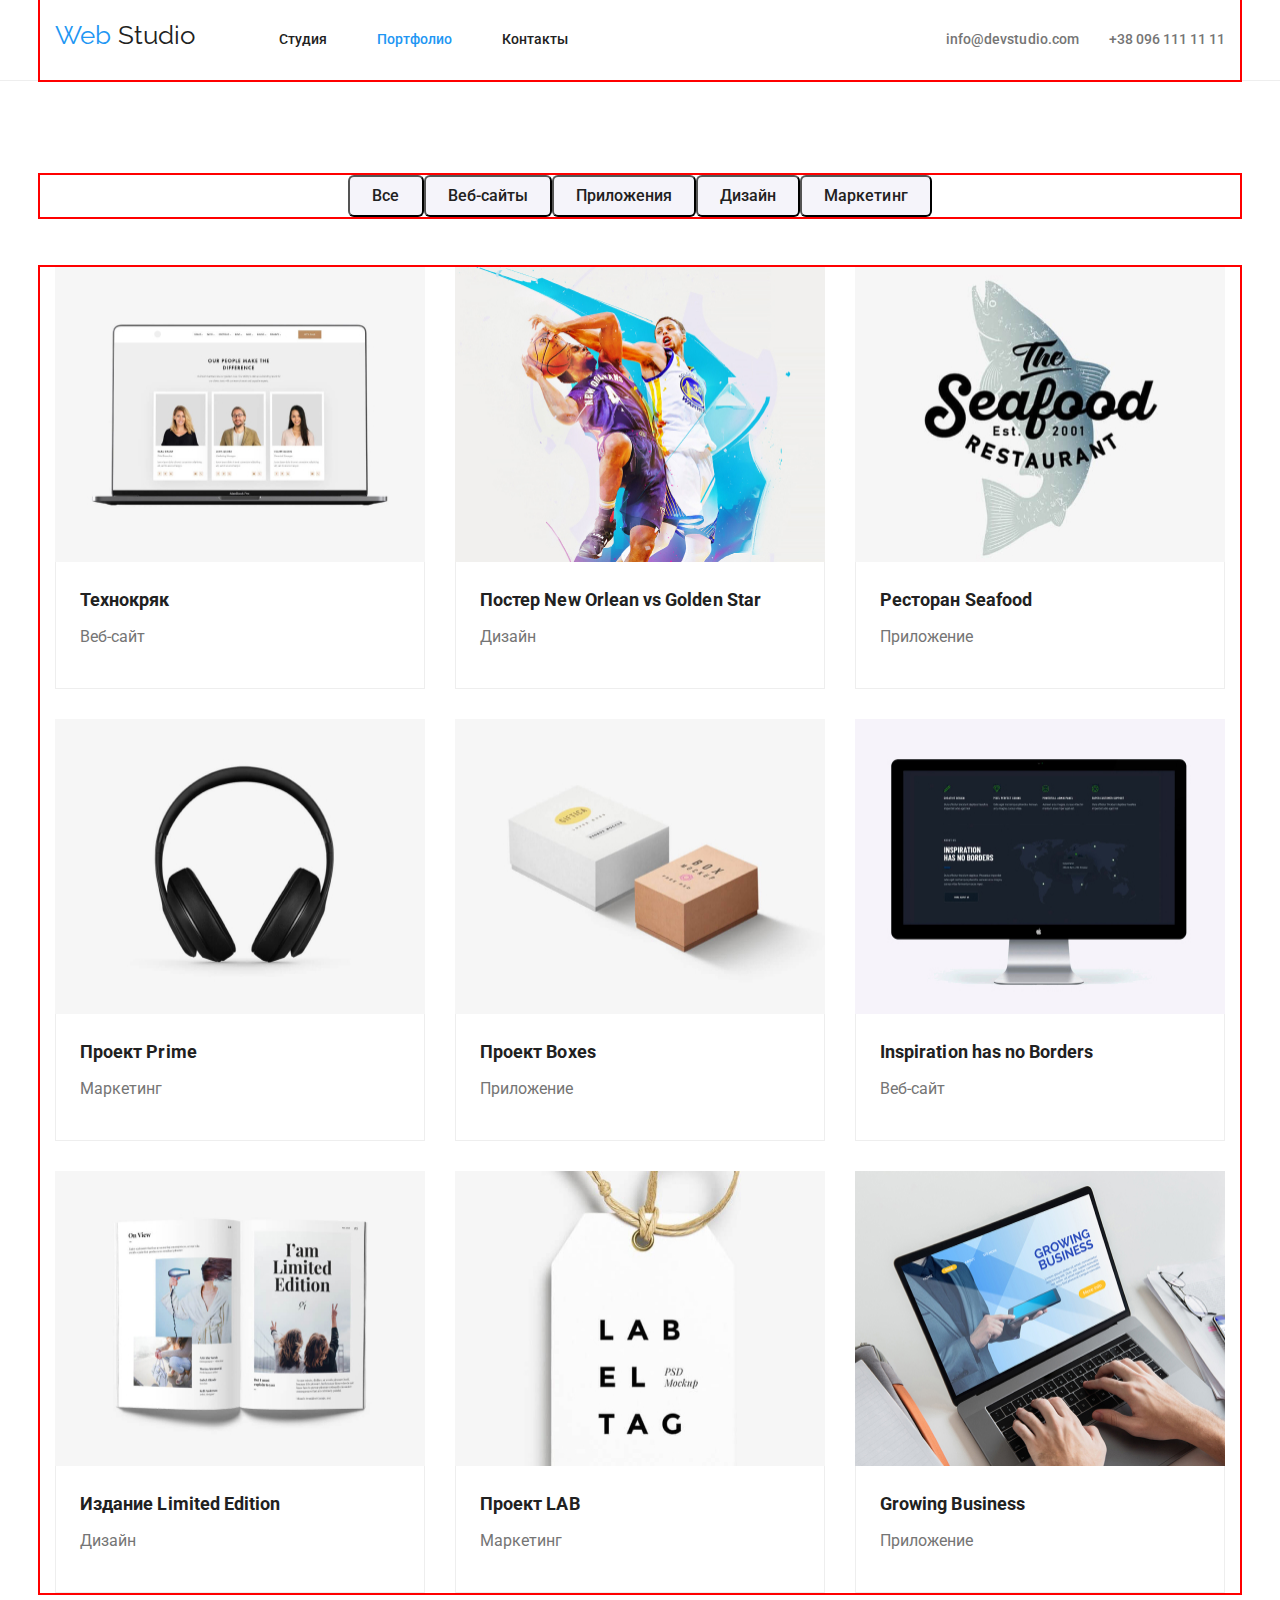
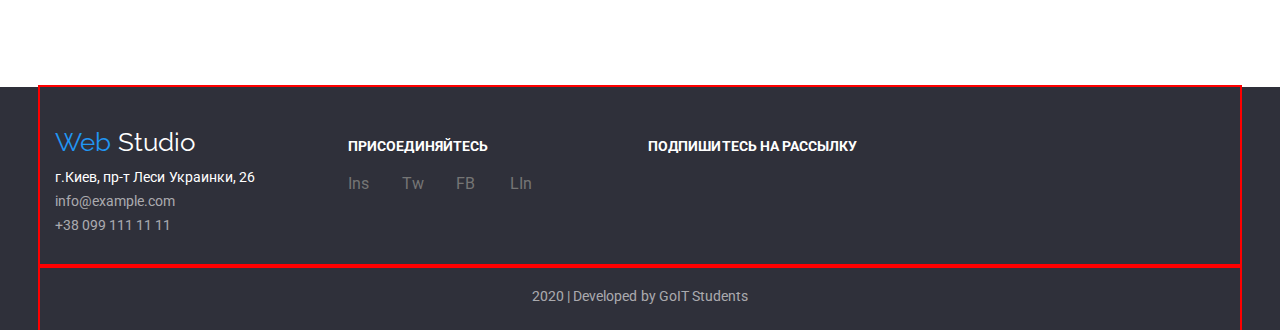
==== portfolio.html @ 6646536b "Adds initial html/css files" ====
<!DOCTYPE html>
<html lang="en">
  <head>
    <meta charset="UTF-8" />
    <meta name="viewport" content="width=device-width, initial-scale=1.0" />
    <title>Portfolio</title>
    <link
      href="https://fonts.googleapis.com/css2?family=Raleway:wght@700&family=Roboto:wght@400;500;700;900&display=swap"
      rel="stylesheet"
    />
    <link
      rel="stylesheet"
      href="https://cdnjs.cloudflare.com/ajax/libs/modern-normalize/0.6.0/modern-normalize.min.css"
    />
    <link rel="stylesheet" href="./css/styles.css" />
  </head>

  <body>
    <!-- Header -->
    <header class="header-border">
      <div class="container portfolio-header">
        <nav class="nav-logo">
          <a href="./index.html" class="logo"
            ><span class="logo-web">Web</span> Studio</a
          >

          <ul class="site-nav list">
            <li class="item"><a href="./index.html" class="link">Студия</a></li>
            <li class="item"><a href="#" class="link current">Портфолио</a></li>
            <li class="item"><a href="#" class="link">Контакты</a></li>
          </ul>
        </nav>

        <ul class="contacts-nav list">
          <li class="item">
            <a href="mailto:info@devstudio.com" class="link"
              >info@devstudio.com</a
            >
          </li>
          <li class="item">
            <a href="tel:+380961111111" class="link">+38 096 111 11 11</a>
          </li>
        </ul>
      </div>
    </header>

    <main class="main-portfolio">
      <!--<h1>Portfolio Page Content</h1>-->
      <section>
        <!--<h2>Services</h2>-->
        <section class="section buttons">
          <div class="container">
            <ul class="list buttons-flex">
              <li><button type="button" class="button">Все</button></li>
              <li><button type="button" class="button">Веб-сайты</button></li>
              <li><button type="button" class="button">Приложения</button></li>
              <li><button type="button" class="button">Дизайн</button></li>
              <li><button type="button" class="button">Маркетинг</button></li>
            </ul>
          </div>
        </section>

        <!--<h2>Projects</h2>-->
        <section class="section ad-projects">
          <div class="container">
            <ul class="projects list">
              <li class="item">
                <a href="#" class="link">
                  <img
                    class="project-image"
                    src="./img/portfolio/project1.jpg"
                    alt="Проект1"
                    width="370"
                    height="295"
                  />
                  <div class="projects-info">
                    <h3 class="title">Технокряк</h3>
                    <p class="area">Веб-сайт</p>
                  </div>
                  <!--<p class="description">
                    Технокряк это современная площадка распространения
                    коронавируса. Компании используют эту платформу для цифрового
                    шпионажа и атак на защищённые сервера конкурентов.
                  </p>-->
                </a>
              </li>
              <li class="item">
                <a href="#" class="link">
                  <img
                    class="project-image"
                    src="./img/portfolio/project2.jpg"
                    alt="Проект2"
                    width="370"
                    height="295"
                  />
                  <div class="projects-info">
                    <h3 class="title">Постер New Orlean vs Golden Star</h3>
                    <p class="area">Дизайн</p>
                  </div>
                  <!--<p class="description">
                    Технокряк это современная площадка распространения
                    коронавируса. Компании используют эту платформу для цифрового
                    шпионажа и атак на защищённые сервера конкурентов.
                  </p>-->
                </a>
              </li>
              <li class="item">
                <a href="#" class="link">
                  <img
                    class="project-image"
                    src="./img/portfolio/project3.jpg"
                    alt="Проект3"
                    width="370"
                    height="295"
                  />
                  <div class="projects-info">
                    <h3 class="title">Ресторан Seafood</h3>
                    <p class="area">Приложение</p>
                  </div>
                  <!--<p class="description">
                    Технокряк это современная площадка распространения
                    коронавируса. Компании используют эту платформу для цифрового
                    шпионажа и атак на защищённые сервера конкурентов.
                  </p>-->
                </a>
              </li>
              <li class="item">
                <a href="#" class="link">
                  <img
                    class="project-image"
                    src="./img/portfolio/project4.jpg"
                    alt="Проект4"
                    width="370"
                    height="295"
                  />
                  <div class="projects-info">
                    <h3 class="title">Проект Prime</h3>
                    <p class="area">Маркетинг</p>
                  </div>
                  <!--<p class="description">
                    Технокряк это современная площадка распространения
                    коронавируса. Компании используют эту платформу для цифрового
                    шпионажа и атак на защищённые сервера конкурентов.
                  </p>-->
                </a>
              </li>
              <li class="item">
                <a href="#" class="link">
                  <img
                    class="project-image"
                    src="./img/portfolio/project5.jpg"
                    alt="Проект5"
                    width="370"
                    height="295"
                  />
                  <div class="projects-info">
                    <h3 class="title">Проект Boxes</h3>
                    <p class="area">Приложение</p>
                  </div>
                  <!--<p class="description">
                    Технокряк это современная площадка распространения
                    коронавируса. Компании используют эту платформу для цифрового
                    шпионажа и атак на защищённые сервера конкурентов.
                  </p>-->
                </a>
              </li>
              <li class="item">
                <a href="#" class="link">
                  <img
                    class="project-image"
                    src="./img/portfolio/project6.jpg"
                    alt="Проект6"
                    width="370"
                    height="295"
                  />
                  <div class="projects-info">
                    <h3 class="title">Inspiration has no Borders</h3>
                    <p class="area">Веб-сайт</p>
                  </div>
                  <!--<p class="description">
                    Технокряк это современная площадка распространения
                    коронавируса. Компании используют эту платформу для цифрового
                    шпионажа и атак на защищённые сервера конкурентов.
                  </p>-->
                </a>
              </li>
              <li class="item">
                <a href="#" class="link">
                  <img
                    class="project-image"
                    src="./img/portfolio/project7.jpg"
                    alt="Проект7"
                    width="370"
                    height="295"
                  />
                  <div class="projects-info">
                    <h3 class="title">Издание Limited Edition</h3>
                    <p class="area">Дизайн</p>
                  </div>
                  <!--<p class="description">
                    Технокряк это современная площадка распространения
                    коронавируса. Компании используют эту платформу для цифрового
                    шпионажа и атак на защищённые сервера конкурентов.
                  </p>-->
                </a>
              </li>
              <li class="item">
                <a href="#" class="link">
                  <img
                    class="project-image"
                    src="./img/portfolio/project8.jpg"
                    alt="Проект8"
                    width="370"
                    height="295"
                  />
                  <div class="projects-info">
                    <h3 class="title">Проект LAB</h3>
                    <p class="area">Маркетинг</p>
                  </div>
                  <!--<p class="description">
                    Технокряк это современная площадка распространения
                    коронавируса. Компании используют эту платформу для цифрового
                    шпионажа и атак на защищённые сервера конкурентов.
                  </p>-->
                </a>
              </li>
              <li class="item">
                <a href="#" class="link">
                  <img
                    class="project-image"
                    src="./img/portfolio/project9.jpg"
                    alt="Проект9"
                    width="370"
                    height="295"
                  />
                  <div class="projects-info">
                    <h3 class="title">Growing Business</h3>
                    <p class="area">Приложение</p>
                  </div>
                  <!--<p class="description">
                    Технокряк это современная площадка распространения
                    коронавируса. Компании используют эту платформу для цифрового
                    шпионажа и атак на защищённые сервера конкурентов.
                  </p>-->
                </a>
              </li>
            </ul>
          </div>
        </section>
      </section>
    </main>

    <!-- Footer -->
    <footer>
      <div class="container footer">
        <div class="footer-blocks">
          <div>
            <div class="footer-logo">
              <a href="./index.html" class="logo">
                <span class="logo-web">Web</span>
                <span class="logo-studio">Studio</span>
              </a>
            </div>
            <address>
              <span class="footer-text">г.Киев, пр-т Леси Украинки, 26</span>
              <br />
              <a href="mailto:info@example.com" class="footer-links"
                >info@example.com</a
              ><br />
              <a href="tel:+380991111111" class="footer-links"
                >+38 099 111 11 11</a
              >
            </address>
          </div>

          <div class="join">
            <h4 class="footer-sign join-margin">Присоединяйтесь</h4>
            <ul class="network list footer-network">
              <li>
                <a href="#" aria-label="Ссылка на Instagram" class="link"
                  >Ins</a
                >
              </li>
              <li>
                <a href="#" aria-label="Ссылка на Twitter" class="link">Tw</a>
              </li>
              <li>
                <a href="#" aria-label="Ссылка на Facebook" class="link">FB</a>
              </li>
              <li>
                <a href="#" aria-label="Ссылка на LinkedIn" class="link">LIn</a>
              </li>
            </ul>
          </div>

          <div>
            <h4 class="footer-sign sign-margin">Подпишитесь на рассылку</h4>
          </div>
        </div>
      </div>
      <p <span class="footer-copyright container">
        2020 | Developed by GoIT Students
      </p>
    </footer>
  </body>
</html>
---- css/styles.css ----
:root {
  --primary-text-color: #757575;
  --title-text-color: #212121;
  --accent-color: #2196f3;
  --background-accent-color: #2196f3;
  --white-text-color: #ffffff;
  --primary-background-color: #ffffff;
  --secondary-background-color: #f5f4fa;
  --border-color: #eeeeee;
}

body {
  background-color: var(--primary-background-color);
  color: var(--primary-text-color);

  font-family: Roboto, sans-serif;
}

.container {
  width: 1200px;
  padding-right: 15px;
  padding-left: 15px;
  margin-left: auto;
  margin-right: auto;
  outline: 2px solid red;
}

/*Logo*/

.logo {
  color: var(--title-text-color);

  font-family: Raleway, sans-serif;
  font-size: 26px;
  line-height: 1.2;
  /* identical to box height */
  letter-spacing: 0.03px;
  text-decoration: none;
}

/*Navigation*/

.logo-web,
.contacts-nav .link:hover,
.contacts-nav .link:focus,
.site-nav .link:hover,
.site-nav .link:focus,
.site-nav .link.current {
  color: var(--accent-color);
}

.site-nav .link,
.contacts-nav .link {
  display: block;

  padding-top: 32px;
  padding-bottom: 32px;
  color: var(--title-text-color);

  font-weight: 500;
  font-size: 14px;
  line-height: 1.14;
  letter-spacing: 0.02px;
  text-decoration: none;
}

.site-nav .item + .item {
  margin-left: 50px;
}

.contacts-nav .item + .item {
  margin-left: 30px;
}

.contacts-nav .link {
  color: var(--primary-text-color);
}

.contacts-nav {
  margin-left: auto;
}

.logo {
  margin-right: 84px;
}

/*.portfolio-header {
  margin-bottom: 93px;
}*/

.header-border {
  border-bottom: 1px solid var(--border-color);
}

.main-portfolio {
  padding-top: 94px;
  padding-bottom: 94px;
}

.site-nav,
.contacts-nav,
.header,
.nav-logo,
.portfolio-header,
.features .list,
.team,
.clients-flex,
.services-list,
.network-flex,
.projects,
.network,
.footer-blocks,
.buttons-flex {
  display: flex;
}

.nav-logo {
  align-items: baseline;
}

/*Hero*/

.hero-title {
  font-weight: 900;
  font-size: 44px;
  line-height: 1.36;
  text-align: center;
  letter-spacing: 0.06px;
  text-transform: uppercase;

  margin-top: 0;
  margin-bottom: 30px;
}

.hero {
  text-align: center;
  padding-top: 200px;
  padding-bottom: 200px;
}

/*Networks*/

.network .link {
  color: var(--primary-text-color);
  text-decoration: none;
}
.network .link:hover {
  color: var(--accent-color);
}

/*Sections*/

.section-title {
  margin-top: 0;
  margin-bottom: 50px;
  color: var(--title-text-color);

  font-weight: 700;
  font-size: 36px;
  line-height: 1.16;
  text-align: center;
  letter-spacing: 0.03px;
}

.features
/*.ad-projects*/ {
  margin-top: 94px;
}

.clients,
.services,
.ad-team {
  padding-bottom: 94px;
  padding-top: 94px;
}

.ad-team {
  background-color: var(--secondary-background-color);
}

/*Lists*/

.list {
  list-style: none;
  padding-left: 0;
  margin-top: 0;
  margin-bottom: 0;
}

/*Features*/

.features .list {
  /*display: flex;*/
}

.features li {
  width: 270px;
  margin-left: 0;
  margin-bottom: 0;
}

.features li:not(:last-child),
.services-list li:not(:last-child),
.team li:not(:last-child),
.clients-flex li:not(:last-child) {
  margin-right: 30px;
}

.features .title,
.service-title {
  margin-top: 0;
  color: var(--title-text-color);

  font-weight: 700;
  font-size: 14px;
  line-height: 1.14;
  letter-spacing: 0.03px;
  text-transform: uppercase;
}

.features .title {
  margin-bottom: 10px;
}

.service-title {
  margin-bottom: 0;
}

.features .text {
  margin-top: 0;
  margin-bottom: 0;
  font-size: 14px;
  line-height: 1.71;
  letter-spacing: 0.03px;
}

.team .title {
  margin-bottom: 10px;
  margin-top: 30px;
  color: var(--title-text-color);
  text-align: center;

  font-weight: 500;
  font-size: 16px;
  line-height: 1.2;
  letter-spacing: 0.03px;
}

.team .profession {
  text-align: center;
  margin-top: 0;
  margin-bottom: 16px;
  font-size: 16px;
  line-height: 1.18;
  letter-spacing: 0.03px;
}

.projects .title {
  margin-top: 0;
  margin-bottom: 4px;
  color: var(--title-text-color);

  font-weight: 700;
  font-size: 18px;
  line-height: 2;
  letter-spacing: 0.06px;
}

.projects .area {
  margin-top: 0;
  color: var(--primary-text-color);

  font-size: 16px;
  line-height: 1.87;
  letter-spacing: 0.03px;
}

.projects .description {
  font-size: 18px;
  line-height: 1.56;
  letter-spacing: 0.03px;
}

.projects .link {
  text-decoration: none;
}

/*Services*/

.services-list li {
  width: 370px;
}

/*Team*/

/*.team,
.clients-flex,
.services-list,
.network-flex {
  display: flex;
}*/

.network-flex li {
  width: 44px;
}

.network-flex {
  width: 206px;
  margin-left: 32px;
  margin-right: 32px;
  margin-bottom: 24px;
}

.network-flex li:not(:last-child) {
  margin-right: 10px;
}

.clients-flex li {
  width: 170px;
}

/*Projects*/

.projects {
  display: flex;
  justify-content: space-between;
  flex-wrap: wrap;
}

.projects .item {
  width: 370px;
  /*margin-right: 30px;*/
  margin-left: 0;
  margin-bottom: 30px;
}

.projects .item:nth-child(3n) {
  margin-right: 0;
}

.projects .item:nth-last-child(-n + 3) {
  margin-bottom: 0;
}

.projects-info {
  width: 370px;
  padding-left: 24px;
  padding-right: 24px;
  padding-bottom: 20px;
  padding-top: 20px;
  border-right: 1px solid var(--border-color);
  border-left: 1px solid var(--border-color);
  border-bottom: 1px solid var(--border-color);
}

.project-image {
  display: block;
}

/* Buttons*/

.main-button {
  color: var(--white-text-color);
  background-color: var(--background-accent-color);

  font-weight: 700;
  font-size: 16px;
  line-height: 1.87;
  letter-spacing: 0.06px;
  border-radius: 6px;
  padding: 10px 34px;
  min-width: 200px;
}

.button {
  color: var(--title-text-color);
  background-color: var(--secondary-background-color);
  font-family: inherit;

  font-weight: 500;
  font-size: 16px;
  line-height: 1.62;
  letter-spacing: 0.03px;
  border-radius: 6px;
  padding: 6px 22px;
  min-width: 73px;
}

.button:hover {
  color: var(--white-text-color);
  background-color: var(--accent-color);
}

.buttons-flex {
  /*display: flex;*/
  justify-content: center;
}

.buttons {
  margin-bottom: 50px;
}

/*Footer*/

footer {
  background-color: #2f303a;
}

.footer-blocks {
  /*display: flex;*/
  align-items: baseline;
}

.footer-links,
.footer-text,
.footer-copyright {
  font-size: 14px;
  line-height: 1.71;
  letter-spacing: 0.03px;
}

.footer-links,
.footer-text {
  font-style: normal;
  margin-bottom: 9px;
}

.footer-links,
.footer-copyright {
  color: rgba(255, 255, 255, 0.6);
  text-decoration: none;
}

.footer-text,
.logo-studio,
.footer-sign {
  color: var(--white-text-color);
}

.footer-sign {
  margin-top: 0;
  margin-bottom: 0;
  font-size: 14px;
  line-height: 1.14;
  letter-spacing: 0.03px;
  text-transform: uppercase;
}

.footer {
  padding-top: 40px;
  padding-bottom: 28px;
}

.footer-copyright {
  margin-top: 0;
  margin-bottom: 0;
  padding-top: 18px;
  padding-bottom: 21px;
  border-top: 1px solid rgba(255, 255, 255, 0.1);
  text-align: center;
}

.join-margin {
  margin-left: 69px;
  margin-bottom: 20px;
}

.sign-margin {
  margin-left: 94px;
}

.footer-logo {
  margin-bottom: 8px;
}

.footer-network {
  /*display: flex;*/
  width: 206px;
  margin-left: 69px;
}

.footer-network li:not(:last-child) {
  margin-right: 10px;
}

.footer-network li {
  width: 44px;
}
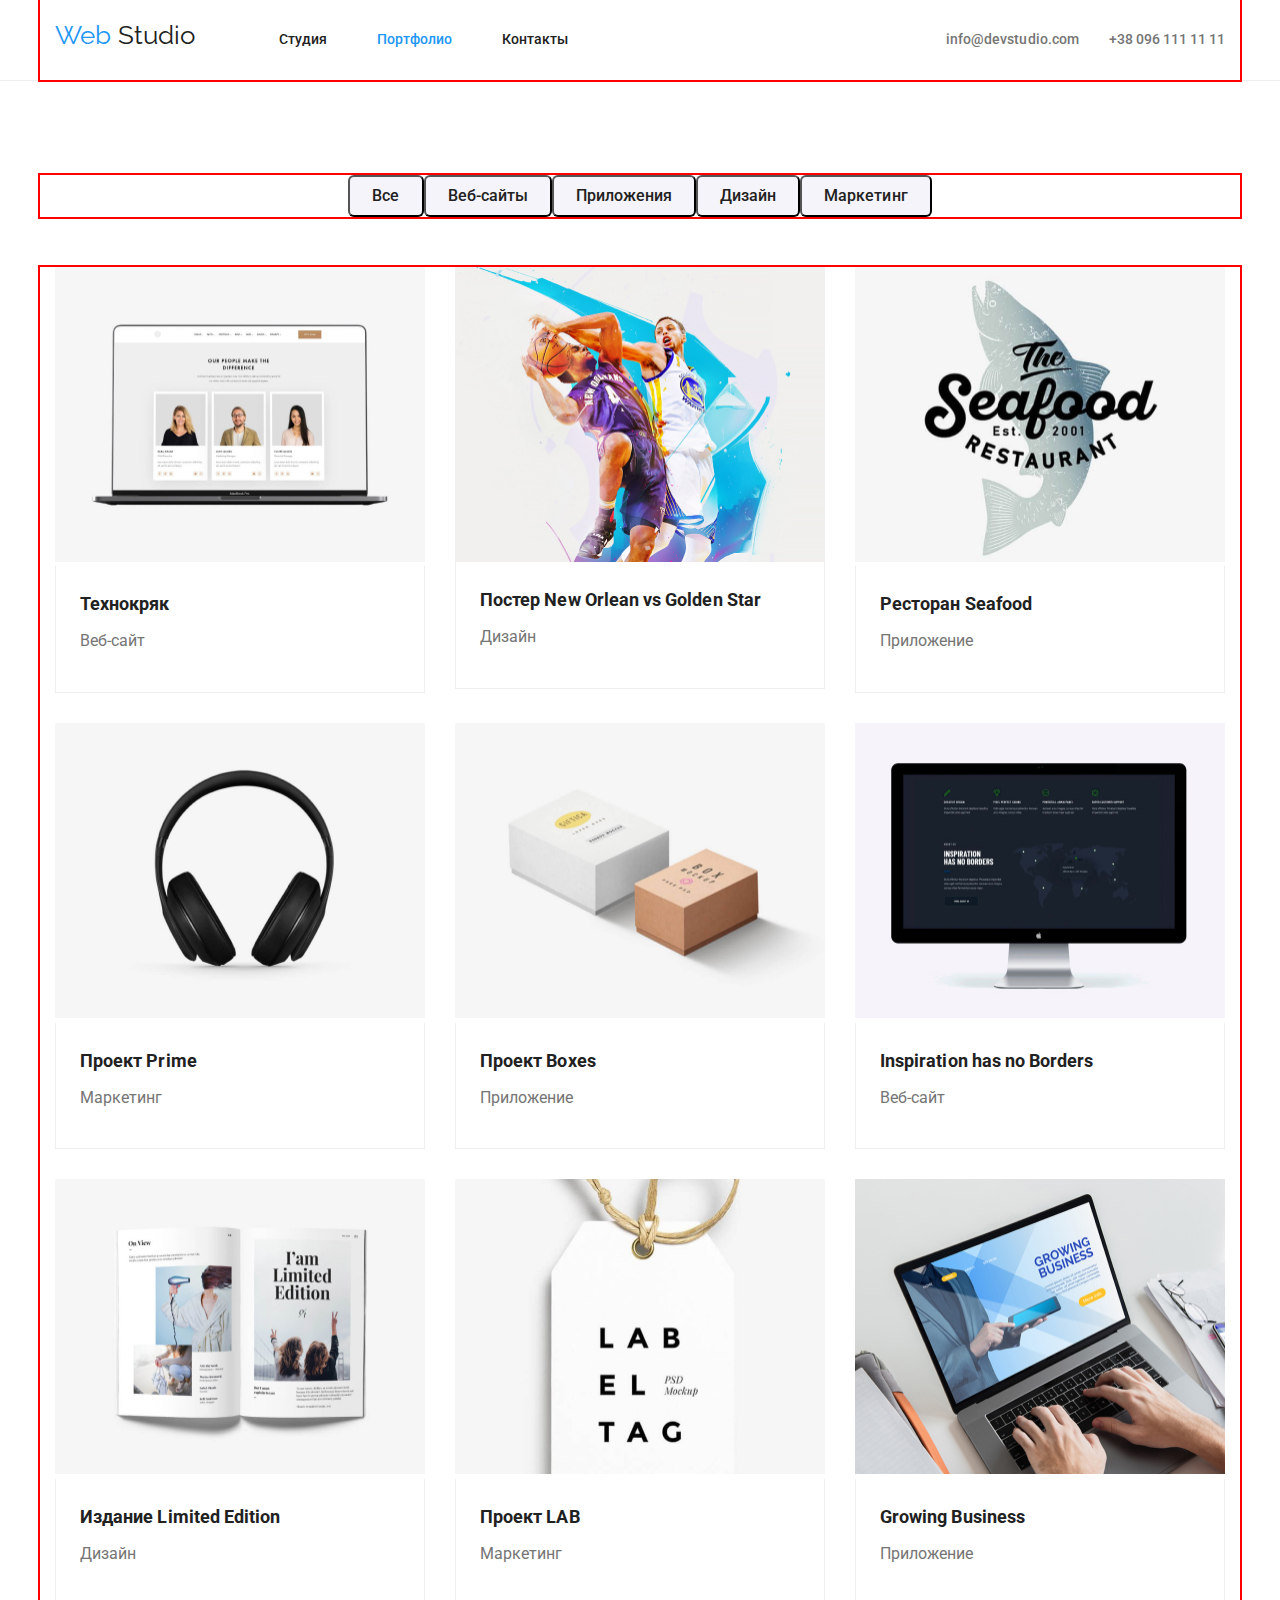
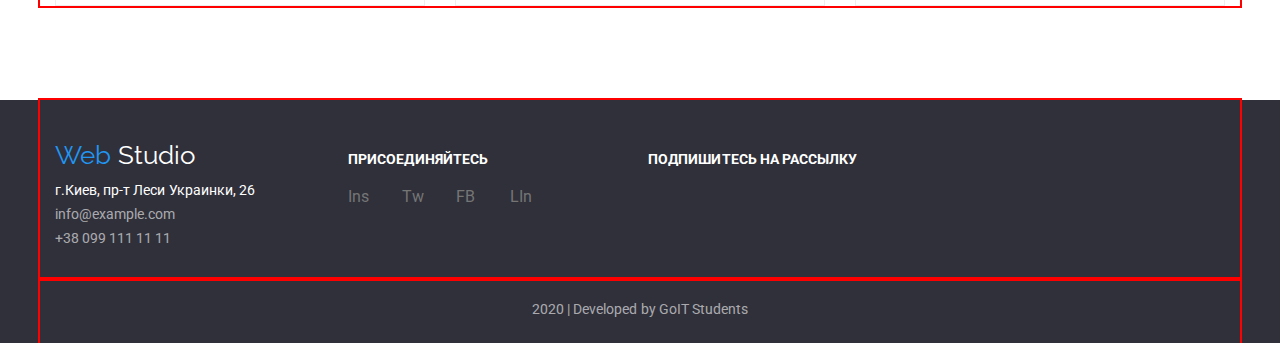
==== commit 14192145: "Adds team border" ====
--- a/portfolio.html
+++ b/portfolio.html
@@ -87,7 +87,7 @@
               <li class="item">
                 <a href="#" class="link">
                   <img
-                    class="project-image"
+                    class="image-block"
                     src="./img/portfolio/project2.jpg"
                     alt="Проект2"
                     width="370"
--- a/css/styles.css
+++ b/css/styles.css
@@ -138,6 +138,11 @@
   padding-bottom: 200px;
 }
 
+.hero-image {
+  background-image: url("../img/hero/Header-img.jpg");
+  background-repeat: no-repeat;
+}
+
 /*Networks*/
 
 .network .link {
@@ -235,8 +240,8 @@
 }
 
 .team .title {
+  margin-top: 0;
   margin-bottom: 10px;
-  margin-top: 30px;
   color: var(--title-text-color);
   text-align: center;
 
@@ -353,7 +358,17 @@
   border-bottom: 1px solid var(--border-color);
 }
 
-.project-image {
+.team-border {
+  width: 270px;
+  border-right: 1px solid var(--border-color);
+  border-left: 1px solid var(--border-color);
+  border-bottom: 1px solid var(--border-color);
+  box-shadow: 0px 2px 1px rgba(0, 0, 0, 0.2), 0px 1px 1px rgba(0, 0, 0, 0.14),
+    0px 1px 3px rgba(0, 0, 0, 0.12);
+  border-radius: 0px 0px 4px 4px;
+}
+
+.image-block {
   display: block;
 }
 
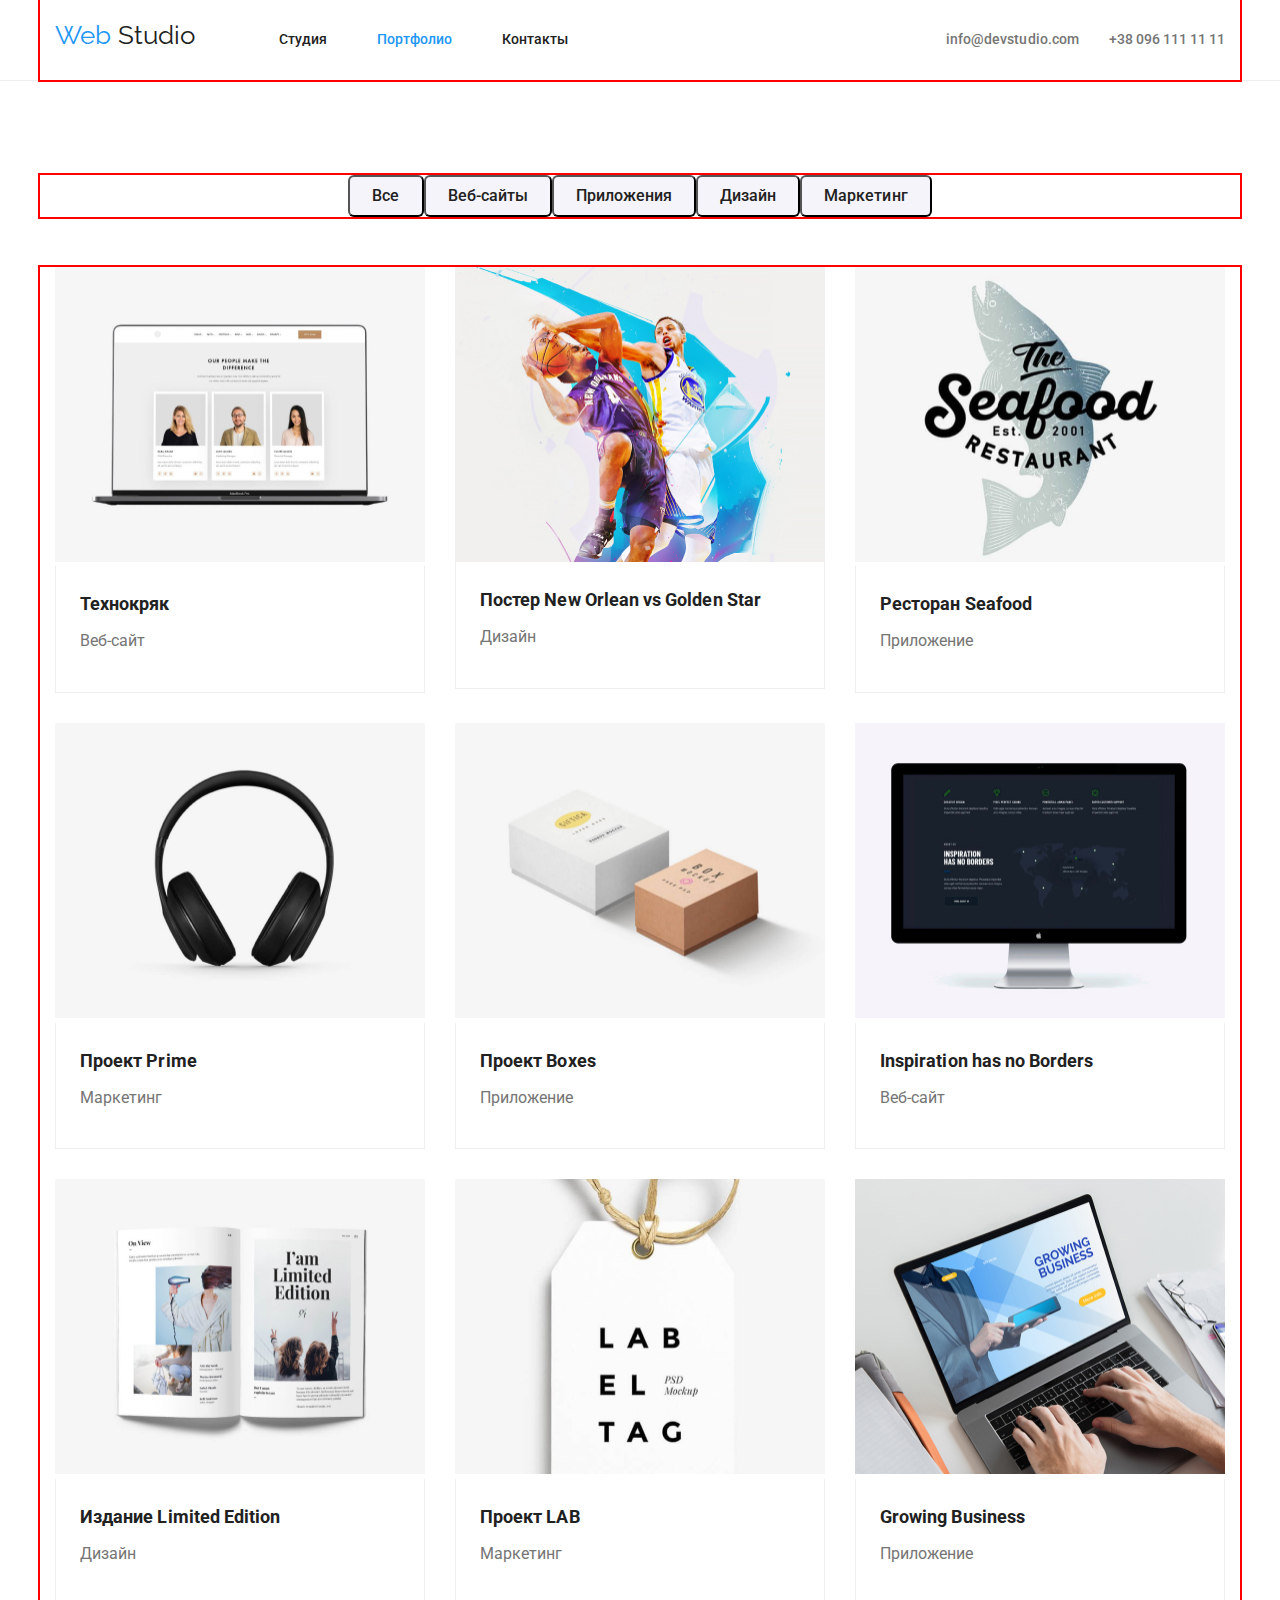
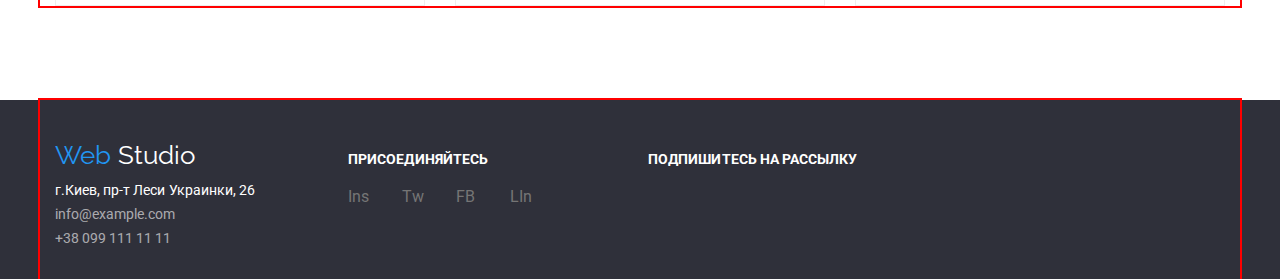
==== commit f07c1e87: "Adds hero bg-image and gradient, footer update" ====
--- a/portfolio.html
+++ b/portfolio.html
@@ -298,9 +298,6 @@
           </div>
         </div>
       </div>
-      <p <span class="footer-copyright container">
-        2020 | Developed by GoIT Students
-      </p>
     </footer>
   </body>
 </html>
--- a/css/styles.css
+++ b/css/styles.css
@@ -127,6 +127,10 @@
   text-align: center;
   letter-spacing: 0.06px;
   text-transform: uppercase;
+  color: var(--white-text-color);
+  background-position: center;
+  background-size: cover;
+  background-repeat: no-repeat;
 
   margin-top: 0;
   margin-bottom: 30px;
@@ -139,8 +143,17 @@
 }
 
 .hero-image {
-  background-image: url("../img/hero/Header-img.jpg");
-  background-repeat: no-repeat;
+  background-image: linear-gradient(
+      to right,
+      rgba(47, 48, 58, 0.8),
+      rgba(47, 48, 58, 0.8)
+    ),
+    url("../img/hero/Header-img.jpg");
+  background-color: var(--primary-text-color);
+  max-width: 1600px;
+  height: 600px;
+  margin-left: auto;
+  margin-right: auto;
 }
 
 /*Networks*/
@@ -377,6 +390,7 @@
 .main-button {
   color: var(--white-text-color);
   background-color: var(--background-accent-color);
+  border: 0;
 
   font-weight: 700;
   font-size: 16px;
@@ -427,8 +441,7 @@
 }
 
 .footer-links,
-.footer-text,
-.footer-copyright {
+.footer-text {
   font-size: 14px;
   line-height: 1.71;
   letter-spacing: 0.03px;
@@ -440,8 +453,7 @@
   margin-bottom: 9px;
 }
 
-.footer-links,
-.footer-copyright {
+.footer-links {
   color: rgba(255, 255, 255, 0.6);
   text-decoration: none;
 }
@@ -466,15 +478,6 @@
   padding-bottom: 28px;
 }
 
-.footer-copyright {
-  margin-top: 0;
-  margin-bottom: 0;
-  padding-top: 18px;
-  padding-bottom: 21px;
-  border-top: 1px solid rgba(255, 255, 255, 0.1);
-  text-align: center;
-}
-
 .join-margin {
   margin-left: 69px;
   margin-bottom: 20px;
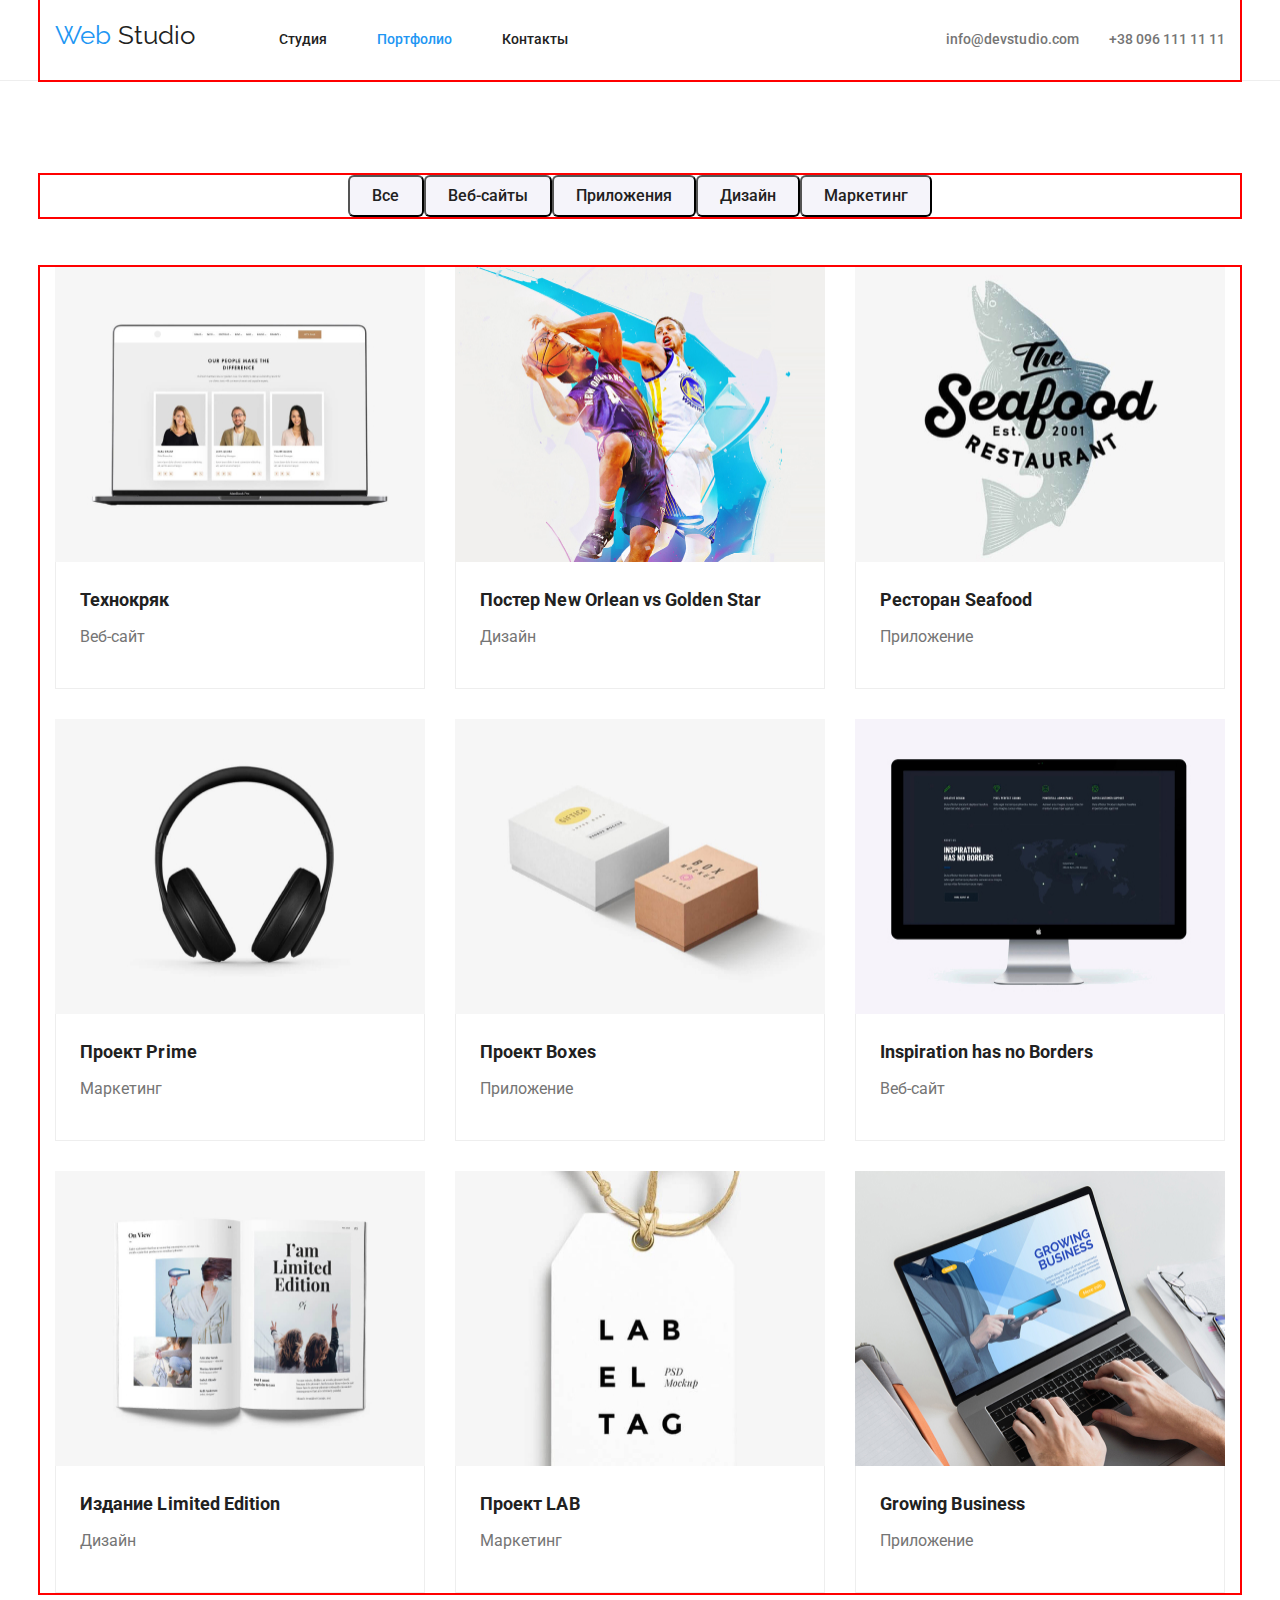
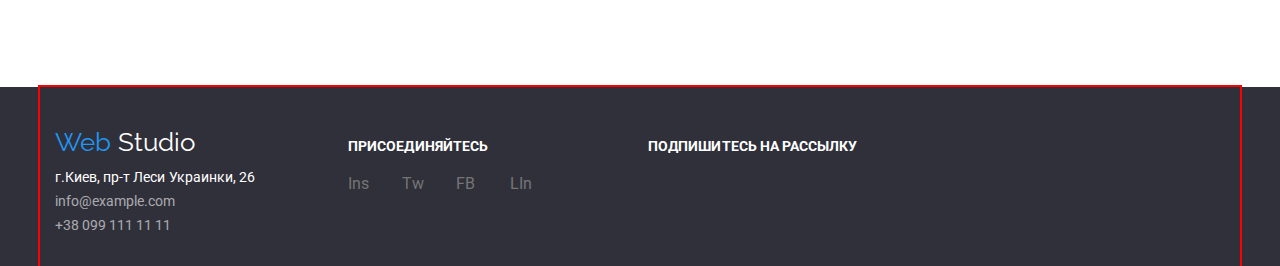
==== commit 4e7d719c: "Adds features-icons" ====
--- a/portfolio.html
+++ b/portfolio.html
@@ -67,7 +67,7 @@
               <li class="item">
                 <a href="#" class="link">
                   <img
-                    class="project-image"
+                    class="image-block"
                     src="./img/portfolio/project1.jpg"
                     alt="Проект1"
                     width="370"
@@ -107,7 +107,7 @@
               <li class="item">
                 <a href="#" class="link">
                   <img
-                    class="project-image"
+                    class="image-block"
                     src="./img/portfolio/project3.jpg"
                     alt="Проект3"
                     width="370"
@@ -127,7 +127,7 @@
               <li class="item">
                 <a href="#" class="link">
                   <img
-                    class="project-image"
+                    class="image-block"
                     src="./img/portfolio/project4.jpg"
                     alt="Проект4"
                     width="370"
@@ -147,7 +147,7 @@
               <li class="item">
                 <a href="#" class="link">
                   <img
-                    class="project-image"
+                    class="image-block"
                     src="./img/portfolio/project5.jpg"
                     alt="Проект5"
                     width="370"
@@ -167,7 +167,7 @@
               <li class="item">
                 <a href="#" class="link">
                   <img
-                    class="project-image"
+                    class="image-block"
                     src="./img/portfolio/project6.jpg"
                     alt="Проект6"
                     width="370"
@@ -187,7 +187,7 @@
               <li class="item">
                 <a href="#" class="link">
                   <img
-                    class="project-image"
+                    class="image-block"
                     src="./img/portfolio/project7.jpg"
                     alt="Проект7"
                     width="370"
@@ -207,7 +207,7 @@
               <li class="item">
                 <a href="#" class="link">
                   <img
-                    class="project-image"
+                    class="image-block"
                     src="./img/portfolio/project8.jpg"
                     alt="Проект8"
                     width="370"
@@ -227,7 +227,7 @@
               <li class="item">
                 <a href="#" class="link">
                   <img
-                    class="project-image"
+                    class="image-block"
                     src="./img/portfolio/project9.jpg"
                     alt="Проект9"
                     width="370"
--- a/css/styles.css
+++ b/css/styles.css
@@ -192,6 +192,9 @@
   padding-top: 94px;
 }
 
+.icon-client2 {
+}
+
 .ad-team {
   background-color: var(--secondary-background-color);
 }
@@ -238,6 +241,32 @@
 
 .features .title {
   margin-bottom: 10px;
+  margin-top: 30px;
+}
+
+.features-item::before {
+  display: block;
+  content: "";
+  height: 120px;
+  background-color: var(--secondary-background-color);
+  background-repeat: no-repeat;
+  background-position: center;
+}
+
+.icon-antenna::before {
+  background-image: url(../img/features/antenna.svg);
+}
+
+.icon-clock::before {
+  background-image: url(../img/features/clock.svg);
+}
+
+.icon-diagram::before {
+  background-image: url(../img/features/diagram.svg);
+}
+
+.icon-astonaut::before {
+  background-image: url(../img/features/astronaut.svg);
 }
 
 .service-title {
@@ -255,6 +284,7 @@
 .team .title {
   margin-top: 0;
   margin-bottom: 10px;
+  padding-top: 30px;
   color: var(--title-text-color);
   text-align: center;
 
@@ -335,6 +365,12 @@
 
 .clients-flex li {
   width: 170px;
+  height: 90px;
+  border: 1px solid var(--border-color);
+}
+
+.icon-client2 {
+  position: center;
 }
 
 /*Projects*/
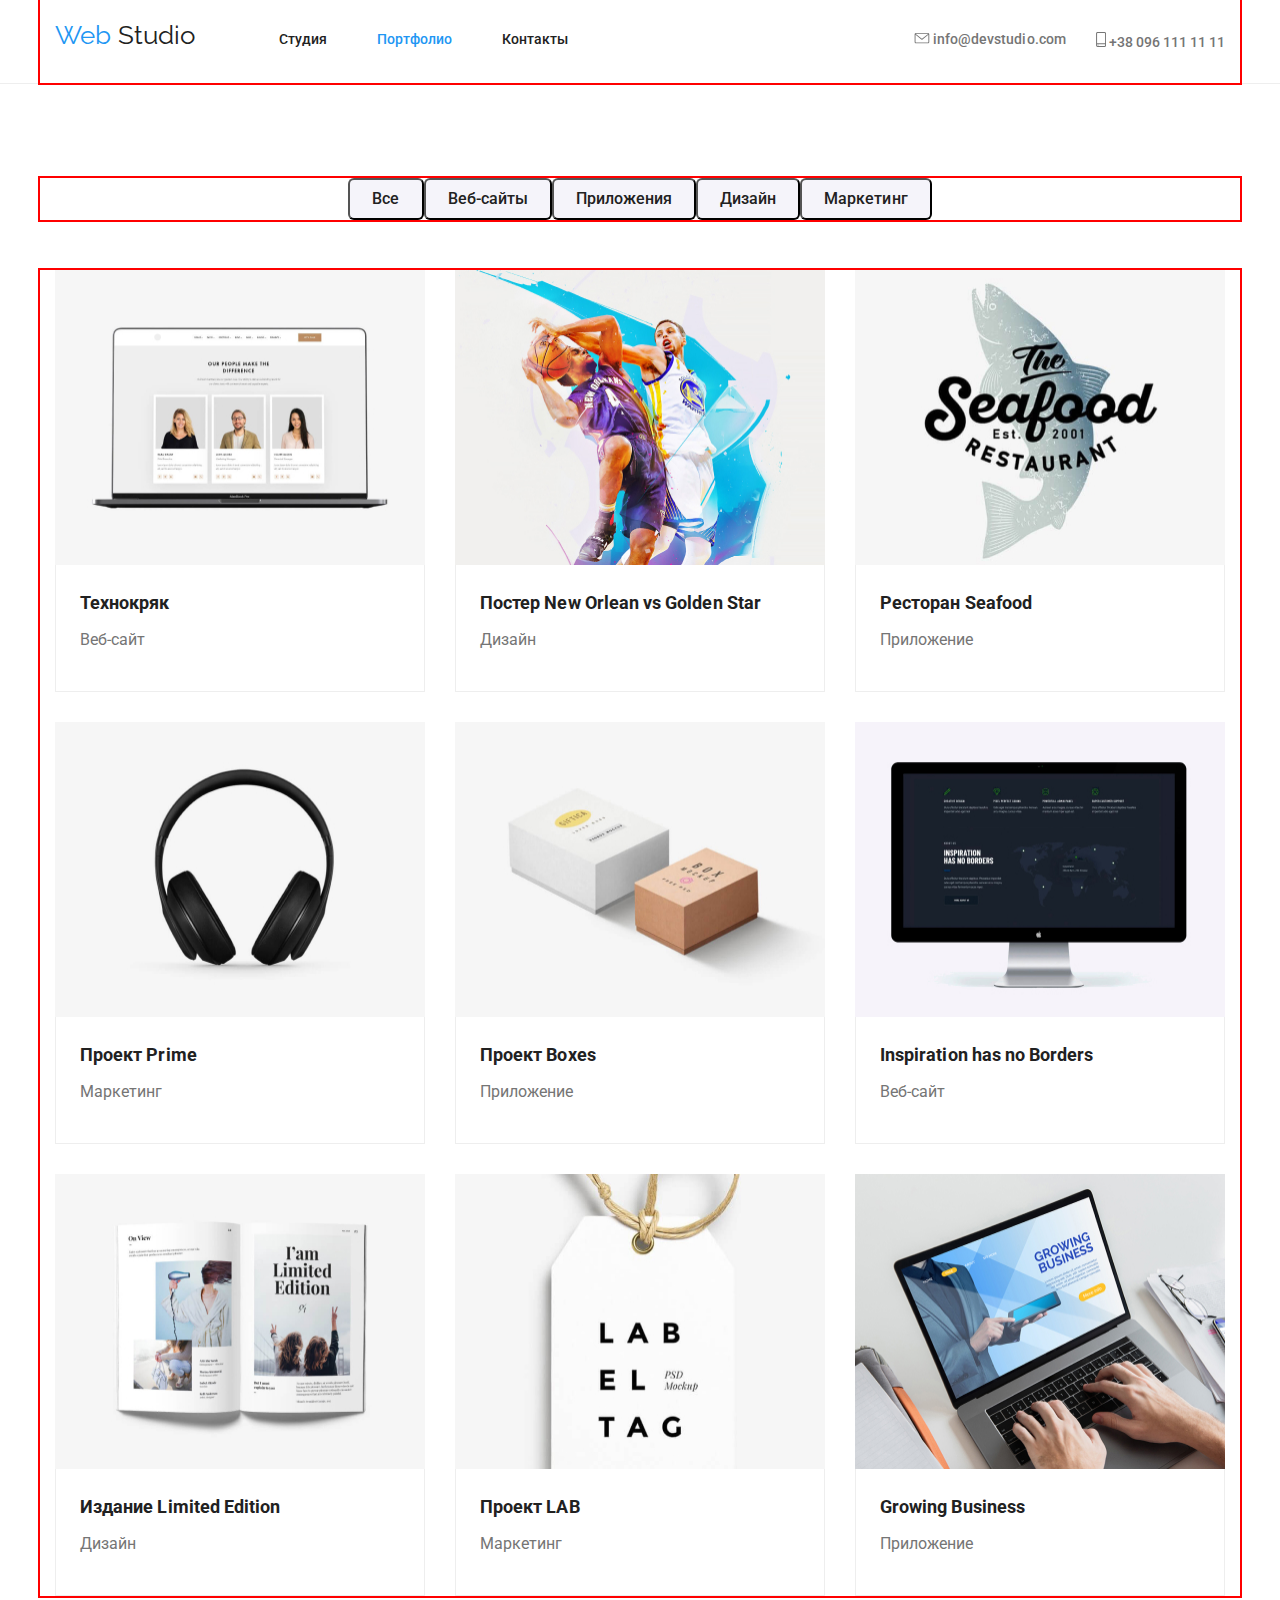
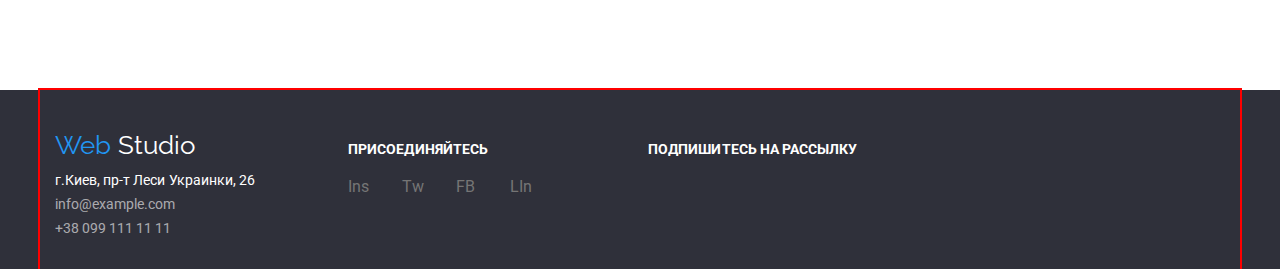
==== commit 6b00a848: "Adds portfolio nav icons and network icons (team 1)" ====
--- a/portfolio.html
+++ b/portfolio.html
@@ -33,12 +33,20 @@
 
         <ul class="contacts-nav list">
           <li class="item">
-            <a href="mailto:info@devstudio.com" class="link"
-              >info@devstudio.com</a
+            <a href="mailto:info@devstudio.com" class="link">
+              <svg class="icon-envelope">
+                <use href="./img/sprite.svg#icon-envelope"></use>
+              </svg>
+              info@devstudio.com</a
             >
           </li>
           <li class="item">
-            <a href="tel:+380961111111" class="link">+38 096 111 11 11</a>
+            <a href="tel:+380961111111" class="link">
+              <svg class="icon-smartphone">
+                <use href="./img/sprite.svg#icon-smartphone"></use>
+              </svg>
+              +38 096 111 11 11</a
+            >
           </li>
         </ul>
       </div>
--- a/css/styles.css
+++ b/css/styles.css
@@ -118,6 +118,16 @@
   align-items: baseline;
 }
 
+.icon-envelope {
+  width: 16px;
+  height: 11px;
+}
+
+.icon-smartphone {
+  width: 10px;
+  height: 15px;
+}
+
 /*Hero*/
 
 .hero-title {
@@ -192,7 +202,34 @@
   padding-top: 94px;
 }
 
+.icon-client1 {
+  width: 44px;
+  height: 49px;
+}
+
 .icon-client2 {
+  width: 40px;
+  height: 52px;
+}
+
+.icon-client3 {
+  width: 41px;
+  height: 42px;
+}
+
+.icon-client4 {
+  width: 80px;
+  height: 42px;
+}
+
+.icon-client5 {
+  width: 59px;
+  height: 47px;
+}
+
+.icon-client6 {
+  width: 89px;
+  height: 45px;
 }
 
 .ad-team {
@@ -210,9 +247,9 @@
 
 /*Features*/
 
-.features .list {
-  /*display: flex;*/
-}
+/*.features .list {
+  display: flex;
+}*/
 
 .features li {
   width: 270px;
@@ -244,29 +281,18 @@
   margin-top: 30px;
 }
 
-.features-item::before {
+/*.features-item {
   display: block;
   content: "";
   height: 120px;
   background-color: var(--secondary-background-color);
   background-repeat: no-repeat;
   background-position: center;
-}
-
-.icon-antenna::before {
-  background-image: url(../img/features/antenna.svg);
-}
-
-.icon-clock::before {
-  background-image: url(../img/features/clock.svg);
-}
-
-.icon-diagram::before {
-  background-image: url(../img/features/diagram.svg);
-}
-
-.icon-astonaut::before {
-  background-image: url(../img/features/astronaut.svg);
+}*/
+
+.icon-features {
+  width: 70px;
+  height: 70px;
 }
 
 .service-title {
@@ -301,6 +327,16 @@
   font-size: 16px;
   line-height: 1.18;
   letter-spacing: 0.03px;
+}
+
+.item-network {
+  width: 44px;
+  height: 44px;
+}
+
+.icon-network {
+  width: 20px;
+  height: 20px;
 }
 
 .projects .title {
@@ -364,13 +400,13 @@
 }
 
 .clients-flex li {
+  display: flex;
+  justify-content: center;
+  align-items: center;
   width: 170px;
   height: 90px;
   border: 1px solid var(--border-color);
-}
-
-.icon-client2 {
-  position: center;
+  border-radius: 4px;
 }
 
 /*Projects*/
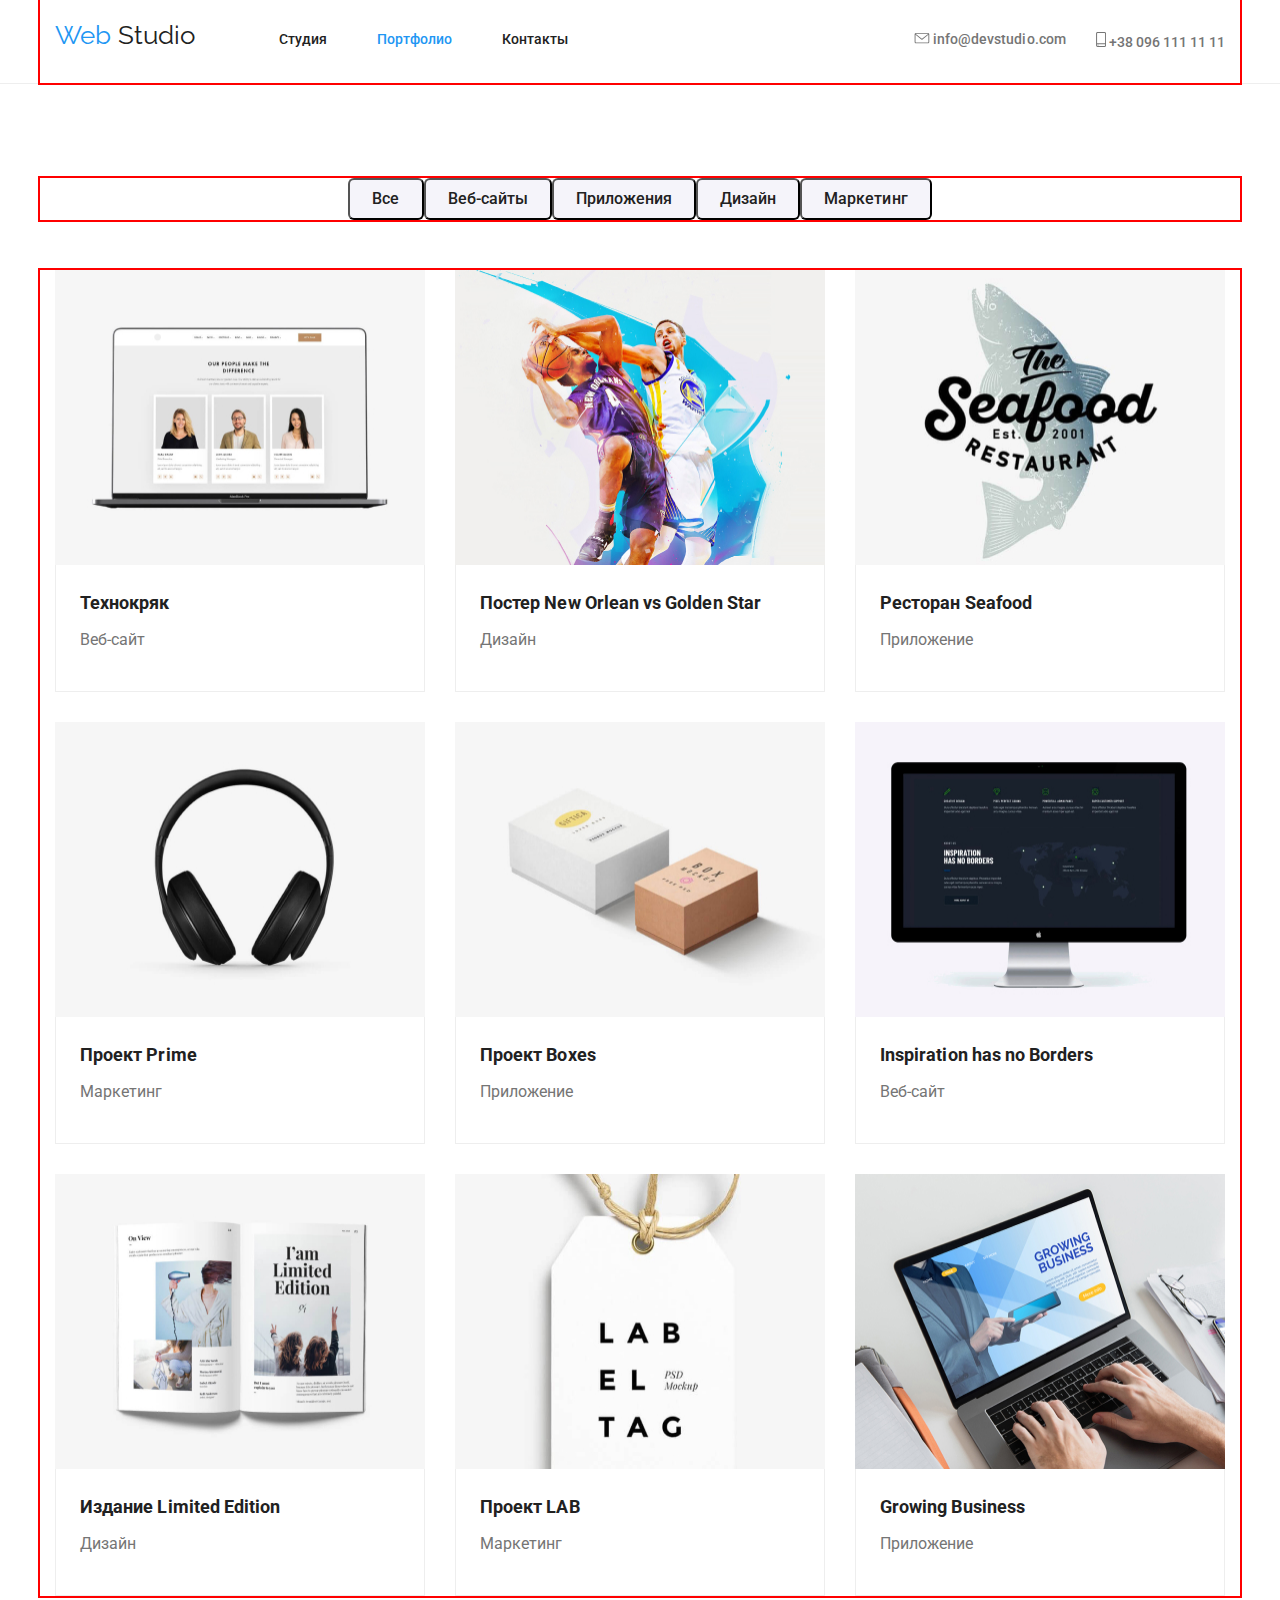
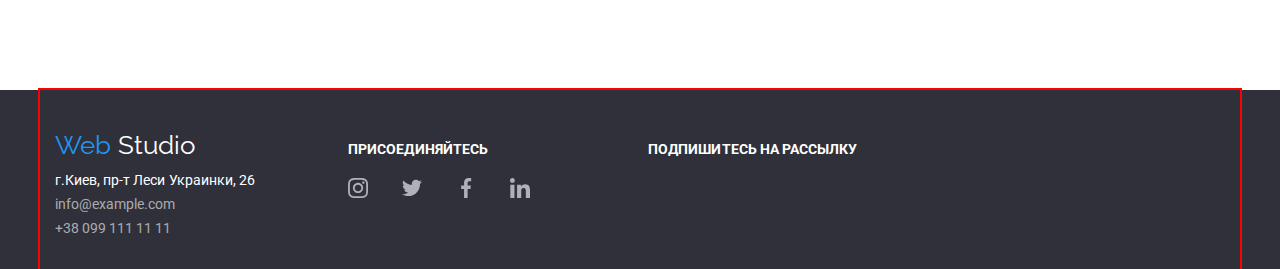
==== commit e7825d17: "Adds network icons" ====
--- a/portfolio.html
+++ b/portfolio.html
@@ -284,19 +284,33 @@
           <div class="join">
             <h4 class="footer-sign join-margin">Присоединяйтесь</h4>
             <ul class="network list footer-network">
-              <li>
-                <a href="#" aria-label="Ссылка на Instagram" class="link"
-                  >Ins</a
-                >
-              </li>
-              <li>
-                <a href="#" aria-label="Ссылка на Twitter" class="link">Tw</a>
-              </li>
-              <li>
-                <a href="#" aria-label="Ссылка на Facebook" class="link">FB</a>
-              </li>
-              <li>
-                <a href="#" aria-label="Ссылка на LinkedIn" class="link">LIn</a>
+              <li class="item-network">
+                <a href="#" aria-label="Ссылка на Instagram" class="link">
+                  <svg class="icon-network">
+                    <use href="./img/sprite.svg#icon-instagram"></use>
+                  </svg>
+                </a>
+              </li>
+              <li class="item-network">
+                <a href="#" aria-label="Ссылка на Twitter" class="link">
+                  <svg class="icon-network">
+                    <use href="./img/sprite.svg#icon-twitter"></use>
+                  </svg>
+                </a>
+              </li>
+              <li class="item-network">
+                <a href="#" aria-label="Ссылка на Facebook" class="link">
+                  <svg class="icon-network">
+                    <use href="./img/sprite.svg#icon-facebook"></use>
+                  </svg>
+                </a>
+              </li>
+              <li class="item-network">
+                <a href="#" aria-label="Ссылка на LinkedIn" class="link">
+                  <svg class="icon-network">
+                    <use href="./img/sprite.svg#icon-linkedin"></use>
+                  </svg>
+                </a>
               </li>
             </ul>
           </div>
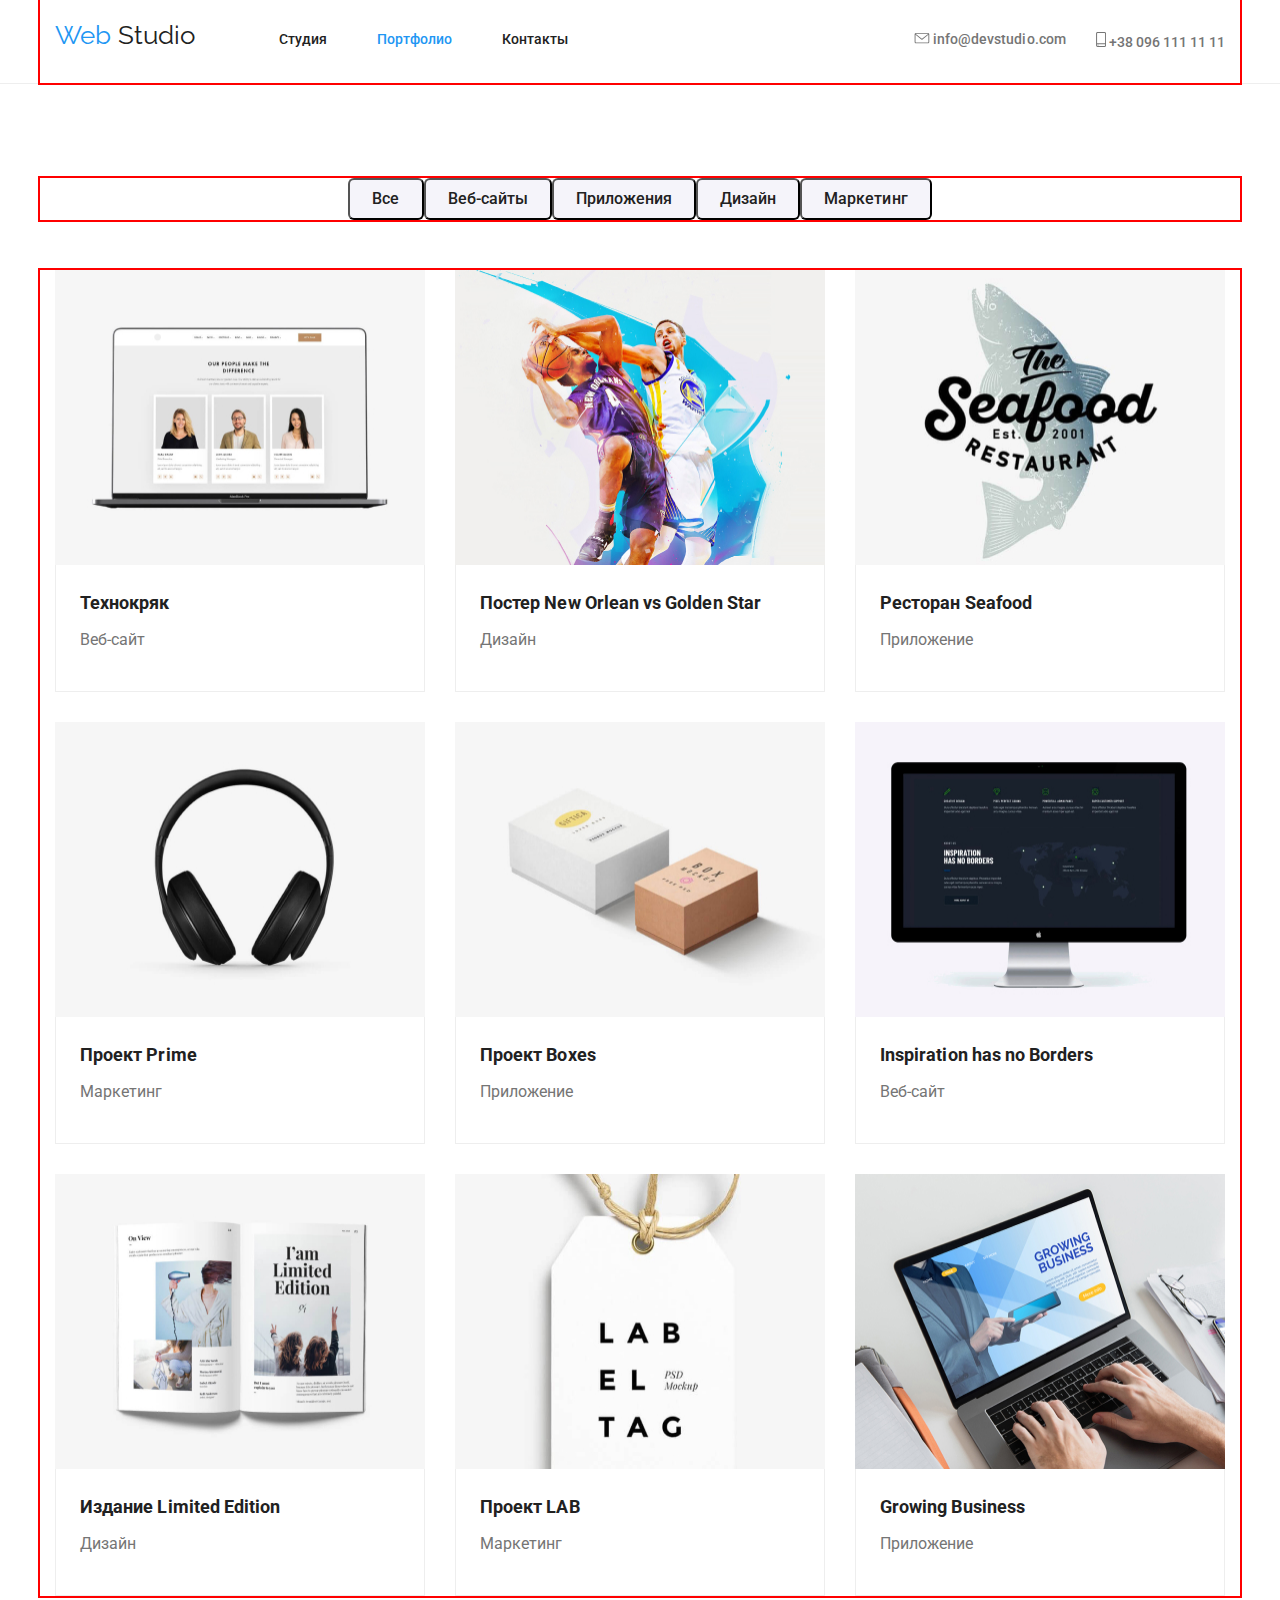
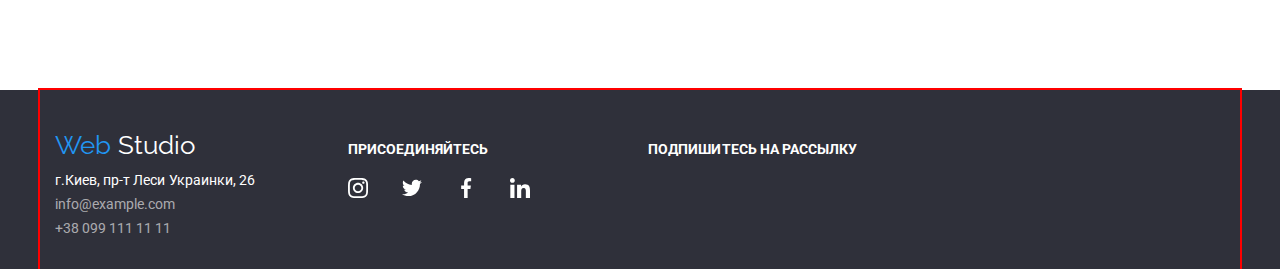
==== commit 8e5f4a22: "Adds some hovers" ====
--- a/portfolio.html
+++ b/portfolio.html
@@ -286,28 +286,28 @@
             <ul class="network list footer-network">
               <li class="item-network">
                 <a href="#" aria-label="Ссылка на Instagram" class="link">
-                  <svg class="icon-network">
+                  <svg class="icon-footer">
                     <use href="./img/sprite.svg#icon-instagram"></use>
                   </svg>
                 </a>
               </li>
               <li class="item-network">
                 <a href="#" aria-label="Ссылка на Twitter" class="link">
-                  <svg class="icon-network">
+                  <svg class="icon-footer">
                     <use href="./img/sprite.svg#icon-twitter"></use>
                   </svg>
                 </a>
               </li>
               <li class="item-network">
                 <a href="#" aria-label="Ссылка на Facebook" class="link">
-                  <svg class="icon-network">
+                  <svg class="icon-footer">
                     <use href="./img/sprite.svg#icon-facebook"></use>
                   </svg>
                 </a>
               </li>
               <li class="item-network">
                 <a href="#" aria-label="Ссылка на LinkedIn" class="link">
-                  <svg class="icon-network">
+                  <svg class="icon-footer">
                     <use href="./img/sprite.svg#icon-linkedin"></use>
                   </svg>
                 </a>
--- a/css/styles.css
+++ b/css/styles.css
@@ -7,6 +7,7 @@
   --primary-background-color: #ffffff;
   --secondary-background-color: #f5f4fa;
   --border-color: #eeeeee;
+  --icon-color: #afb1b8;
 }
 
 body {
@@ -334,9 +335,34 @@
   height: 44px;
 }
 
-.icon-network {
+.icon-network,
+.icon-footer {
   width: 20px;
   height: 20px;
+}
+
+.icon-footer {
+  fill: var(--white-text-color);
+}
+
+.icon-network {
+  fill: var(--icon-color);
+}
+
+.icon-network:hover {
+  fill: var(--white-text-color);
+}
+
+.item-network:hover {
+  background-color: var(--background-accent-color);
+}
+
+.clients-hover {
+  fill: var(--icon-color);
+}
+
+.clients-hover:hover {
+  fill: var(--accent-color);
 }
 
 .projects .title {
